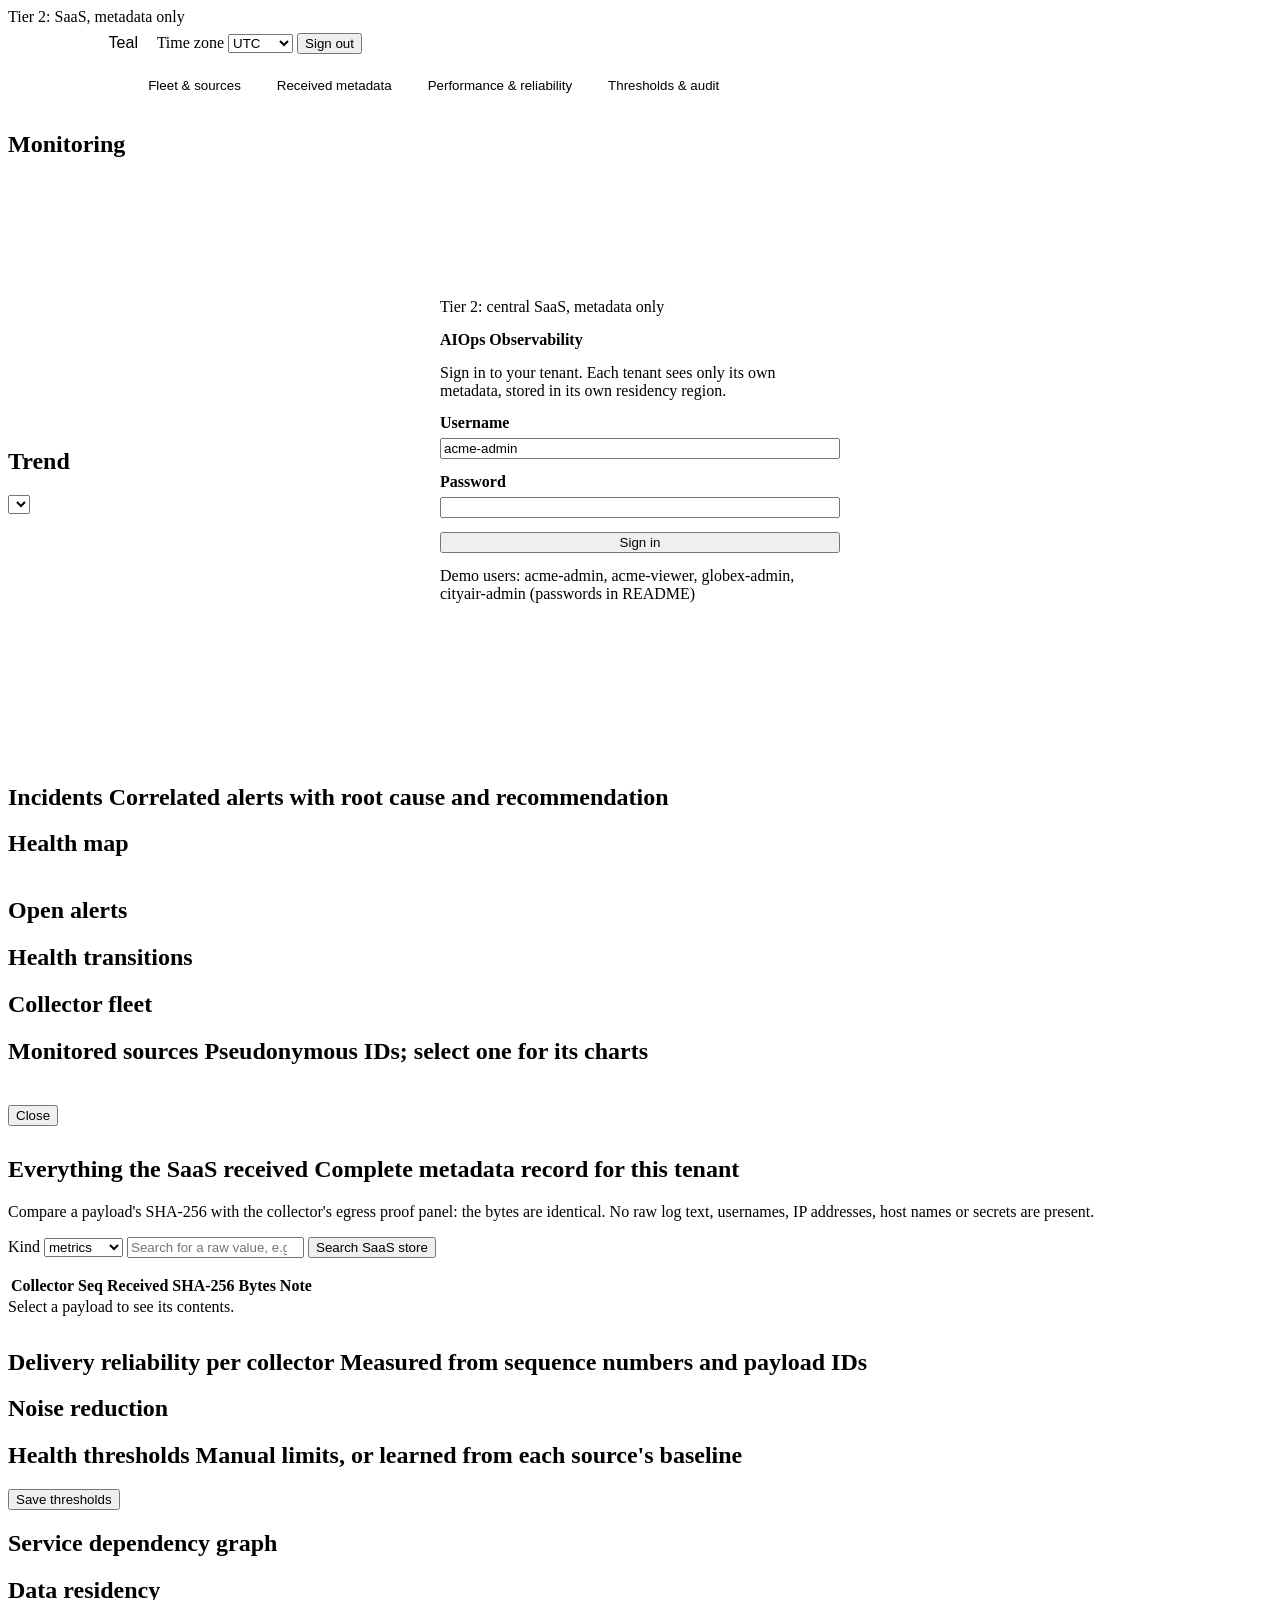
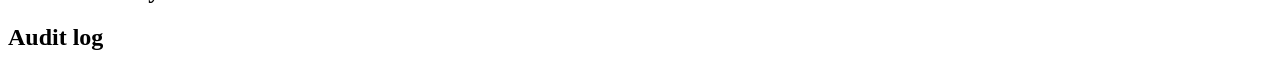
==== 2 laptop version/collector/saas/static/index.html @ 7f5e81a4 "Add two-laptop server and collector source folders Co-authored-by: Copilot <223556219+Copilot@users." ====
<!doctype html>
<html lang="en">
<head>
<meta charset="utf-8">
<meta name="viewport" content="width=device-width, initial-scale=1">
<title>AIOps Observability</title>
<link rel="stylesheet" href="/base.css">
<link rel="stylesheet" href="style.css">
</head>
<body>
<div id="login" class="login hidden">
  <form id="loginform">
    <p class="small mut">Tier 2: central SaaS, metadata only</p>
    <h1>AIOps Observability</h1>
    <p class="mut">Sign in to your tenant. Each tenant sees only its own metadata, stored in its own residency region.</p>
    <label>Username<input id="lu" autocomplete="username" value="acme-admin"></label>
    <label>Password<input id="lp" type="password" autocomplete="current-password"></label>
    <button type="submit">Sign in</button>
    <p id="lerr" class="bad small" role="alert"></p>
    <p class="small mut">Demo users: acme-admin, acme-viewer, globex-admin, cityair-admin (passwords in README)</p>
  </form>
</div>

<div id="app" class="hidden">
  <header>
    <div class="brand">
      <span class="brand-sub">Tier 2: SaaS, metadata only</span>
      <span id="tname" class="brand-name"></span>
    </div>
    <span id="tstate" class="pill"></span>
    <div class="hmeta" id="hmeta"></div>
    <div class="spacer"></div>
    <div class="switcher" role="group" aria-label="Colour theme">
      <button id="th-humming" class="active" data-call="setTheme" data-arg="humming" aria-pressed="true">Emerald</button>
      <button id="th-medcity" data-call="setTheme" data-arg="medcity" aria-pressed="false">Teal</button>
    </div>
    <label class="hctl">Time zone
      <select id="tzmode">
        <option value="utc">UTC</option>
        <option value="src">Source</option>
        <option value="local">Local</option>
      </select>
    </label>
    <span id="who" class="small mut"></span>
    <button class="ghost" data-call="logout">Sign out</button>
  </header>
  <nav aria-label="Sections">
    <button data-tab="ops" class="on">Operations</button>
    <button data-tab="fleet">Fleet &amp; sources</button>
    <button data-tab="proof">Received metadata</button>
    <button data-tab="slo">Performance &amp; reliability</button>
    <button data-tab="settings">Thresholds &amp; audit</button>
  </nav>

  <main>
    <section class="tab" id="tab-ops">
      <div class="grid4" id="summary"></div>
      <div class="two" id="monitoring">
        <div class="card">
          <div class="card-head"><h2 id="mon-a-title">Monitoring</h2></div>
          <canvas id="mon-a" class="chart-lg"></canvas>
          <div id="mon-a-legend" class="legend small"></div>
        </div>
        <div class="card">
          <div class="card-head">
            <h2 id="mon-b-title">Trend</h2>
            <select id="mon-metric" aria-label="Metric shown in the charts"></select>
          </div>
          <canvas id="mon-b" class="chart-lg"></canvas>
          <div id="mon-b-legend" class="legend small"></div>
        </div>
      </div>
      <div class="two">
        <div class="card">
          <h2>Incidents <span class="sub">Correlated alerts with root cause and recommendation</span></h2>
          <div id="incidents"></div>
        </div>
        <div class="stack">
          <div class="card">
            <h2>Health map</h2>
            <div id="healthmap" class="hmap"></div>
          </div>
          <div class="card">
            <h2>Open alerts</h2>
            <div id="alerts" class="table-wrap"></div>
          </div>
          <div class="card">
            <h2>Health transitions</h2>
            <div id="history" class="scroll"></div>
          </div>
        </div>
      </div>
    </section>

    <section class="tab hidden" id="tab-fleet">
      <div class="card">
        <h2>Collector fleet</h2>
        <div id="collectors" class="table-wrap"></div>
      </div>
      <div class="card">
        <h2>Monitored sources <span class="sub">Pseudonymous IDs; select one for its charts</span></h2>
        <div id="sources" class="srcgrid"></div>
      </div>
      <div class="card hidden" id="detail">
        <div class="card-head">
          <h2 id="dtitle"></h2>
          <button class="ghost" data-call="closeDetail">Close</button>
        </div>
        <div id="dstatus" class="detail-status"></div>
        <div id="dcharts" class="charts"></div>
      </div>
    </section>

    <section class="tab hidden" id="tab-proof">
      <div class="card">
        <h2>Everything the SaaS received <span class="sub">Complete metadata record for this tenant</span></h2>
        <p class="mut">Compare a payload's SHA-256 with the collector's egress proof panel: the bytes are identical. No raw log text, usernames, IP addresses, host names or secrets are present.</p>
        <form id="searchform" class="row">
          <label class="field">Kind
            <select id="pkind">
              <option>metrics</option>
              <option>heartbeat</option>
              <option>all</option>
            </select>
          </label>
          <input id="sterm" type="search" placeholder="Search for a raw value, e.g. Sup3rS3cret!" aria-label="Search the SaaS store for a raw value">
          <button type="submit">Search SaaS store</button>
        </form>
        <p id="sres" class="small note"></p>
        <div class="two even">
          <div class="scroll tall table-wrap">
            <table>
              <thead><tr><th>Collector</th><th class="num">Seq</th><th>Received</th><th>SHA-256</th><th class="num">Bytes</th><th>Note</th></tr></thead>
              <tbody id="payloads"></tbody>
            </table>
          </div>
          <div>
            <div id="pmeta" class="mut small">Select a payload to see its contents.</div>
            <pre id="pbody"></pre>
          </div>
        </div>
      </div>
    </section>

    <section class="tab hidden" id="tab-slo">
      <div class="grid4" id="slo"></div>
      <div class="card">
        <h2>Delivery reliability per collector <span class="sub">Measured from sequence numbers and payload IDs</span></h2>
        <div id="reliab"></div>
      </div>
      <div class="card">
        <h2>Noise reduction</h2>
        <div id="noise"></div>
      </div>
    </section>

    <section class="tab hidden" id="tab-settings">
      <div class="two">
        <div class="card">
          <h2>Health thresholds <span class="sub">Manual limits, or learned from each source's baseline</span></h2>
          <div id="thr"></div>
          <div class="row actions">
            <button id="savethr" data-call="saveThr">Save thresholds</button>
            <span id="thrmsg" class="small mut"></span>
          </div>
        </div>
        <div class="stack">
          <div class="card">
            <h2>Service dependency graph</h2>
            <div id="deps"></div>
          </div>
          <div class="card">
            <h2>Data residency</h2>
            <div id="resid"></div>
          </div>
        </div>
      </div>
      <div class="card">
        <h2>Audit log</h2>
        <div id="audit" class="scroll table-wrap"></div>
      </div>
    </section>
  </main>
</div>
<script src="app.js"></script>
</body>
</html>
---- 2 laptop version/collector/saas/static/style.css ----
/* SaaS dashboard: page layout only. Tokens, typography, buttons, inputs, cards, chips and tables come
 * from /base.css (common/ui/base.css), shared with the collector console. */

/* ------------------------------------------------------------------ sign-in */
.login {
  position: fixed;
  inset: 0;
  display: grid;
  place-items: center;
  padding: 16px;
  overflow-y: auto;
  background-color: var(--color-background);
}
.login form {
  background: var(--color-surface);
  border: 1px solid var(--border-subtle);
  border-radius: var(--radius-card);
  box-shadow: var(--shadow-floating);
  padding: 28px;
  width: min(400px, 100%);
  display: flex;
  flex-direction: column;
  gap: 14px;
}
.login h1 { margin: 0; font-size: var(--fs-xl); font-weight: 600; line-height: 1.25; }
.login p { margin: 0; }
.login label { display: flex; flex-direction: column; gap: 6px; font-size: var(--fs-sm); font-weight: 600; color: var(--color-text-secondary); }
.login #lerr:empty { display: none; }

/* ------------------------------------------------------------------ header controls and tabs */
.switcher {
  display: inline-flex;
  align-items: center;
  padding: 3px;
  gap: 2px;
  background: var(--color-surface-subtle);
  border: 1px solid var(--border-subtle);
  border-radius: var(--radius-ctl);
}
.switcher button {
  background: transparent;
  color: var(--color-primary-secondary-text);
  border: 0;
  border-radius: 6px;
  padding: 5px 12px;
  min-height: 0;
  font-size: var(--fs-sm);
}
.switcher button:hover:not(:disabled) { background: var(--color-primary-subtle); color: var(--color-primary-text); }
.switcher button.active, .switcher button.active:hover:not(:disabled) { background: var(--color-primary); color: #FFFFFF; }

nav {
  display: flex;
  gap: 6px;
  padding: 10px 24px;
  background: var(--color-surface);
  border-bottom: 1px solid var(--border-subtle);
  overflow-x: auto;
  scrollbar-width: none;
}
nav::-webkit-scrollbar { display: none; }
nav button {
  flex: 0 0 auto;
  background: transparent;
  color: var(--color-primary-secondary-text);
  border: 1px solid transparent;
  padding: 7px 14px;
  white-space: nowrap;
}
nav button:hover:not(:disabled) { background: var(--color-primary-subtle); border-color: var(--color-primary-border); color: var(--color-primary-text); }
nav button.on, nav button.on:hover:not(:disabled) { background: var(--color-primary); border-color: var(--color-primary); color: #FFFFFF; }

/* ------------------------------------------------------------------ summary numbers (inside .card) */
.grid4 { display: grid; grid-template-columns: repeat(4, minmax(0, 1fr)); gap: var(--gap); margin-bottom: var(--gap); }
.grid4 > .card { margin-bottom: 0; }
.stat { display: flex; flex-direction: column; gap: 4px; }
.stat .l { color: var(--color-text-muted); font-size: var(--fs-sm); font-weight: 600; }
.stat .v { font-size: var(--fs-xl); font-weight: 600; line-height: 1.25; }

/* ------------------------------------------------------------------ monitoring charts */
.chart-lg { width: 100%; display: block; height: 240px; border-radius: var(--radius-inner); background: var(--color-surface-subtle); border: 1px solid var(--border-subtle); }
.legend { display: flex; flex-wrap: wrap; gap: 6px 14px; margin-top: 10px; color: var(--color-text-muted); }
.legend .lg { display: inline-flex; align-items: center; gap: 6px; }
.legend .lg i { width: 12px; height: 4px; border-radius: 2px; display: inline-block; background: var(--c); }
.legend .lg i.dash { height: 0; border-top: 2px dashed var(--c); background: none; }

/* ------------------------------------------------------------------ incidents */
.inc { border: 1px solid var(--border-subtle); border-radius: var(--radius-inner); margin-bottom: 10px; background: var(--color-surface); overflow: hidden; }
.inc:last-child { margin-bottom: 0; }
.inc:hover { border-color: var(--color-primary-border); }
.inc.is-open { border-color: var(--color-primary); }
.inc-h { display: flex; gap: 8px 10px; align-items: center; padding: 12px 14px; cursor: pointer; flex-wrap: wrap; }
.inc-h:hover { background: var(--color-primary-subtle); }
.inc-h .t { font-weight: 600; flex: 1; min-width: 200px; }
.inc-b { padding: 16px; border-top: 1px solid var(--border-subtle); background: var(--color-surface-subtle); overflow-wrap: anywhere; }
.inc-b ul, .inc-b ol { margin: 6px 0; padding-left: 20px; }
.inc-b li { margin: 3px 0; color: var(--color-text-secondary); }
.inc-b th { background: var(--color-surface-subtle); }
.conf { display: inline-flex; align-items: center; gap: 8px; color: var(--color-primary-secondary-text); }
.bar { width: 78px; height: 6px; background: var(--color-primary-subtle); border: 1px solid var(--color-primary-border); border-radius: var(--radius-pill); overflow: hidden; }
.bar i { display: block; height: 100%; width: var(--w); background: var(--color-primary); }

.action { border-top: 1px solid var(--border-subtle); margin-top: 18px; padding-top: 16px; }
.action h3 { margin-top: 0; }
.action-item { margin-top: 12px; border-top: 1px solid var(--border-subtle); padding-top: 12px; }
.action-btns { margin-top: 10px; display: flex; gap: 8px; flex-wrap: wrap; }
.chk { list-style: none; padding: 0; margin: 6px 0 0; }
.chk li { display: flex; align-items: baseline; gap: 8px; padding: 2px 0; }
.chk li::before { content: ""; width: 8px; height: 8px; border-radius: 50%; background: var(--status-ex-dot); flex-shrink: 0; transform: translateY(-1px); }
.chk li.no::before { background: var(--status-poor-dot); }

/* deviation share bars (ML feature 2) */
.dev { display: grid; gap: 6px; margin: 6px 0 4px; }
.dev-row { display: grid; grid-template-columns: minmax(140px, 220px) minmax(0, 1fr) 110px; gap: 10px; align-items: center; font-size: var(--fs-sm); }
.dev-label { overflow: hidden; text-overflow: ellipsis; white-space: nowrap; }
.dev-track { height: 10px; background: var(--color-surface-muted); border-radius: var(--radius-sm); overflow: hidden; }
.dev-bar { display: block; height: 100%; width: var(--w); border-radius: var(--radius-sm); }
.dev-bar.root { background: var(--color-primary); }
.dev-bar.sym { background: var(--color-primary-border); }
.dev-val { text-align: right; }

/* ------------------------------------------------------------------ health map */
.hmap { display: grid; grid-template-columns: repeat(auto-fill, minmax(min(160px, 100%), 1fr)); gap: 8px; }
.hcell { border-radius: var(--radius-inner); padding: 10px 12px; font-size: var(--fs-sm); border: 1px solid var(--border-subtle); display: flex; flex-direction: column; gap: 4px; overflow-wrap: anywhere; }
.hcell-top { display: flex; align-items: center; justify-content: space-between; gap: 6px; }
.hcell-name { font-weight: 600; }

/* ------------------------------------------------------------------ fleet: source cards and detail */
.srcgrid { display: grid; grid-template-columns: repeat(auto-fill, minmax(min(268px, 100%), 1fr)); gap: var(--gap); }
.src {
  border: 1px solid var(--border-subtle);
  border-radius: var(--radius-inner);
  padding: 14px 16px;
  cursor: pointer;
  background: var(--color-surface);
  display: flex;
  flex-direction: column;
  gap: 8px;
  min-width: 0;
}
.src:hover { border-color: var(--color-primary); box-shadow: var(--shadow-raised); }
.src.is-selected { border-color: var(--color-primary); box-shadow: 0 0 0 2px var(--color-primary-subtle); }
.src-head { display: flex; justify-content: space-between; align-items: center; gap: 8px; }
.src-name { font-weight: 600; }
.src .kv {
  display: grid;
  grid-template-columns: repeat(3, minmax(0, 1fr));
  gap: 4px 8px;
  font-size: var(--fs-sm);
  padding: 8px 10px;
  border-radius: var(--radius-ctl);
  background: var(--color-surface-subtle);
  border: 1px solid var(--border-subtle);
  color: var(--color-text-secondary);
}
.spark { width: 100%; height: 50px; display: block; }
.detail-status { display: flex; align-items: center; gap: 10px; flex-wrap: wrap; margin: -6px 0 16px; }
.charts { display: grid; grid-template-columns: repeat(auto-fill, minmax(min(330px, 100%), 1fr)); gap: var(--gap); }
.charts h3 { margin: 0 0 6px; }
.charts canvas { width: 100%; height: 170px; display: block; border-radius: var(--radius-inner); background: var(--color-surface-subtle); border: 1px solid var(--border-subtle); }
.charts .note { margin-top: 6px; }

/* ------------------------------------------------------------------ thresholds */
.thr { display: grid; grid-template-columns: minmax(100px, 1fr) 150px repeat(3, 84px); gap: 8px; align-items: center; margin-bottom: 8px; }
.thr-head { color: var(--color-text-muted); font-size: var(--fs-sm); font-weight: 600; }
.thr select, .thr input { width: 100%; }
.thr input { text-align: right; }
.thr input.safety { border-color: var(--status-poor-border); }
.thr-learned { grid-column: 2 / -1; margin: -4px 0 6px; }
.dep-row { padding: 8px 0; border-bottom: 1px solid var(--border-subtle); display: flex; flex-wrap: wrap; align-items: center; gap: 6px; }
.dep-row:first-child { padding-top: 0; }
.dep-row:last-child { border-bottom: 0; padding-bottom: 0; }

/* ------------------------------------------------------------------ responsive */
@media (max-width: 1040px) {
  .grid4 { grid-template-columns: repeat(2, minmax(0, 1fr)); }
}
@media (max-width: 640px) {
  nav { position: sticky; top: 0; z-index: 39; padding: 8px 16px; }
  .login form { padding: 24px 20px; }
  .switcher button { padding: 8px 14px; min-height: 0; }
  .chart-lg { height: 200px; }
  .charts canvas { height: 160px; }
  .inc-h .t { min-width: 0; flex-basis: 100%; }
  .dev-row { grid-template-columns: minmax(0, 1fr) 92px; }
  .dev-label { grid-column: 1 / -1; white-space: normal; }
  .thr { grid-template-columns: repeat(3, minmax(0, 1fr)); }
  .thr > .thr-metric, .thr select, .thr-learned { grid-column: 1 / -1; }
  .thr-head > :nth-child(-n+2) { display: none; }
}
@media (max-width: 400px) {
  .grid4 { grid-template-columns: minmax(0, 1fr); }
  .src .kv { grid-template-columns: repeat(2, minmax(0, 1fr)); }
}
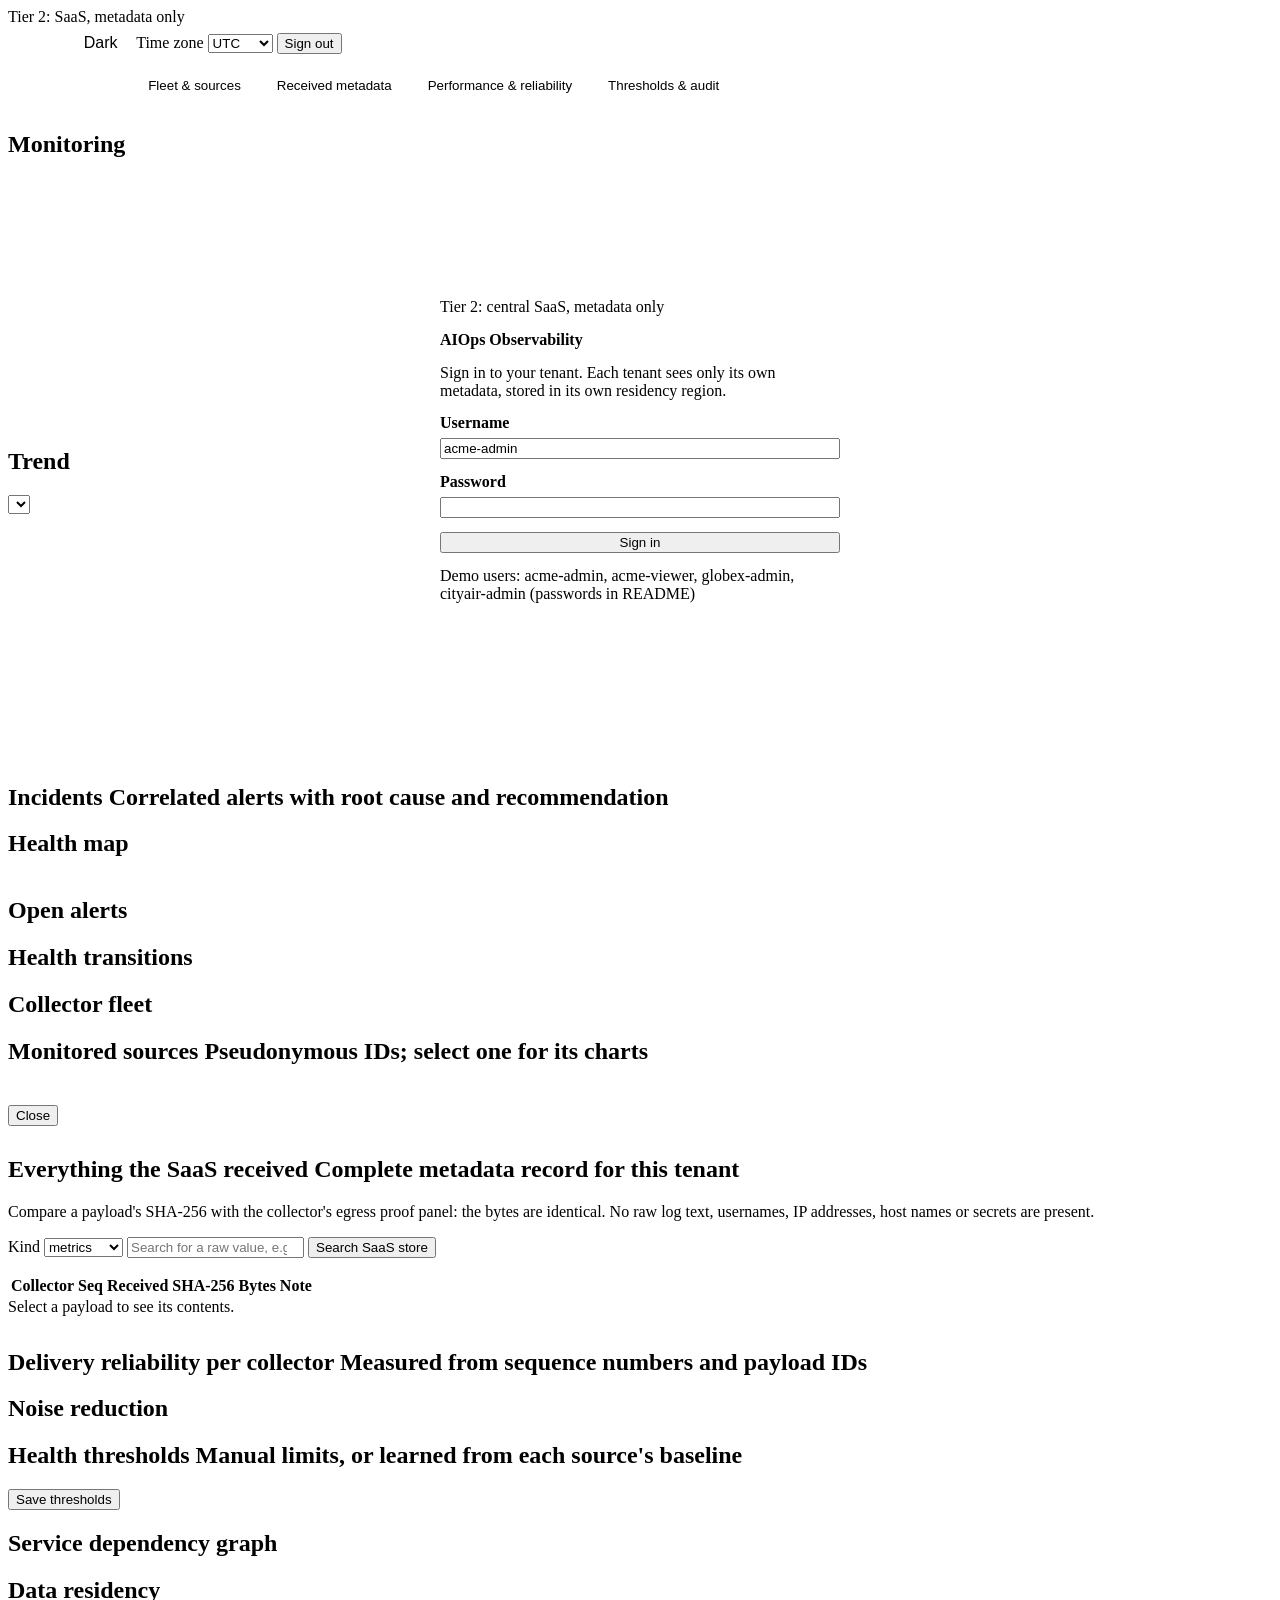
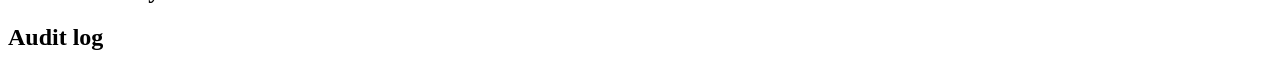
==== commit 3c534db9: "Add Light/Dark mode switcher, remove Connected from column, and add ML docs" ====
--- a/2 laptop version/collector/saas/static/index.html
+++ b/2 laptop version/collector/saas/static/index.html
@@ -31,8 +31,8 @@
     <div class="hmeta" id="hmeta"></div>
     <div class="spacer"></div>
     <div class="switcher" role="group" aria-label="Colour theme">
-      <button id="th-humming" class="active" data-call="setTheme" data-arg="humming" aria-pressed="true">Emerald</button>
-      <button id="th-medcity" data-call="setTheme" data-arg="medcity" aria-pressed="false">Teal</button>
+      <button id="th-light" class="active" data-call="setTheme" data-arg="light" aria-pressed="true">Light</button>
+      <button id="th-dark" data-call="setTheme" data-arg="dark" aria-pressed="false">Dark</button>
     </div>
     <label class="hctl">Time zone
       <select id="tzmode">
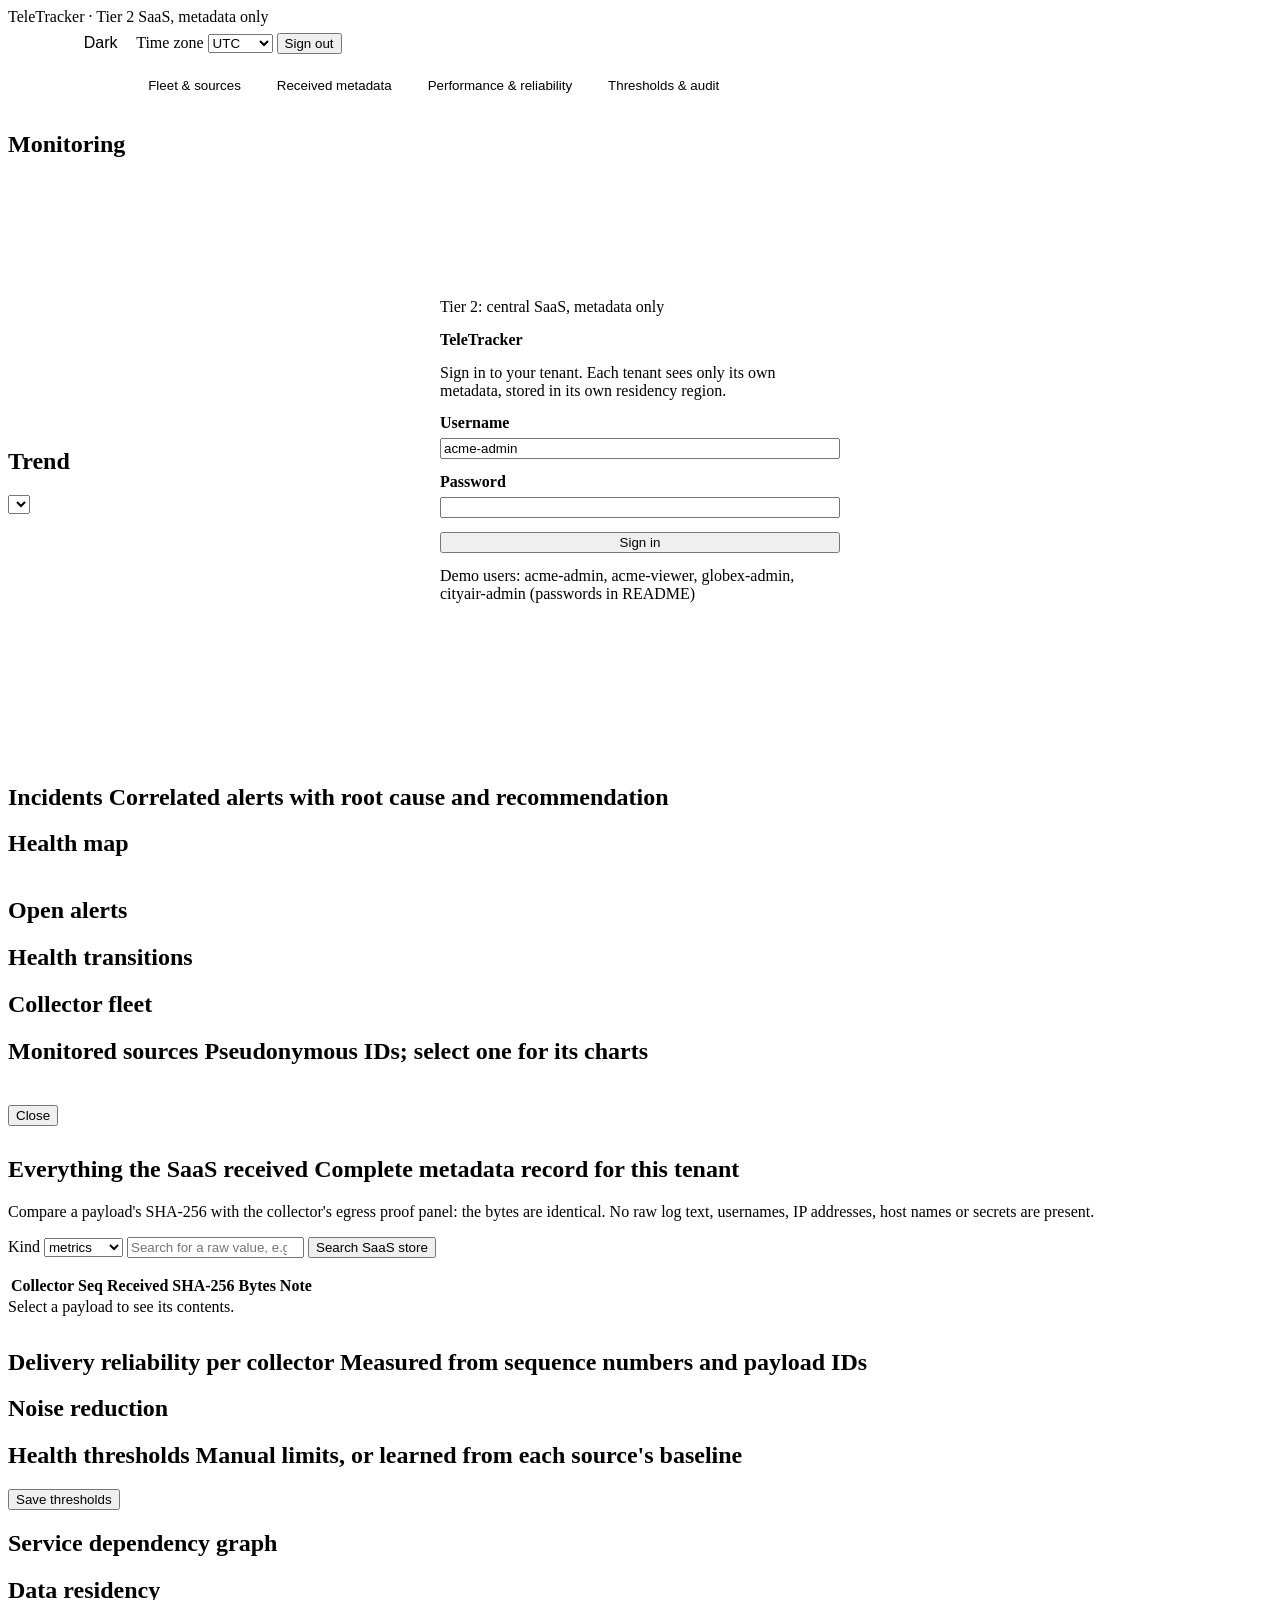
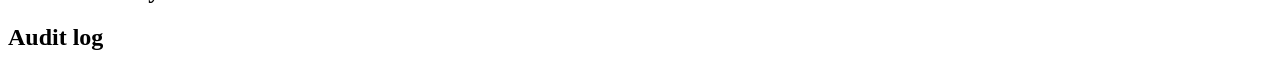
==== commit 680ab54c: "Rename project to TeleTracker" ====
--- a/2 laptop version/collector/saas/static/index.html
+++ b/2 laptop version/collector/saas/static/index.html
@@ -3,7 +3,7 @@
 <head>
 <meta charset="utf-8">
 <meta name="viewport" content="width=device-width, initial-scale=1">
-<title>AIOps Observability</title>
+<title>TeleTracker</title>
 <link rel="stylesheet" href="/base.css">
 <link rel="stylesheet" href="style.css">
 </head>
@@ -11,7 +11,7 @@
 <div id="login" class="login hidden">
   <form id="loginform">
     <p class="small mut">Tier 2: central SaaS, metadata only</p>
-    <h1>AIOps Observability</h1>
+    <h1>TeleTracker</h1>
     <p class="mut">Sign in to your tenant. Each tenant sees only its own metadata, stored in its own residency region.</p>
     <label>Username<input id="lu" autocomplete="username" value="acme-admin"></label>
     <label>Password<input id="lp" type="password" autocomplete="current-password"></label>
@@ -24,7 +24,7 @@
 <div id="app" class="hidden">
   <header>
     <div class="brand">
-      <span class="brand-sub">Tier 2: SaaS, metadata only</span>
+      <span class="brand-sub">TeleTracker · Tier 2 SaaS, metadata only</span>
       <span id="tname" class="brand-name"></span>
     </div>
     <span id="tstate" class="pill"></span>
